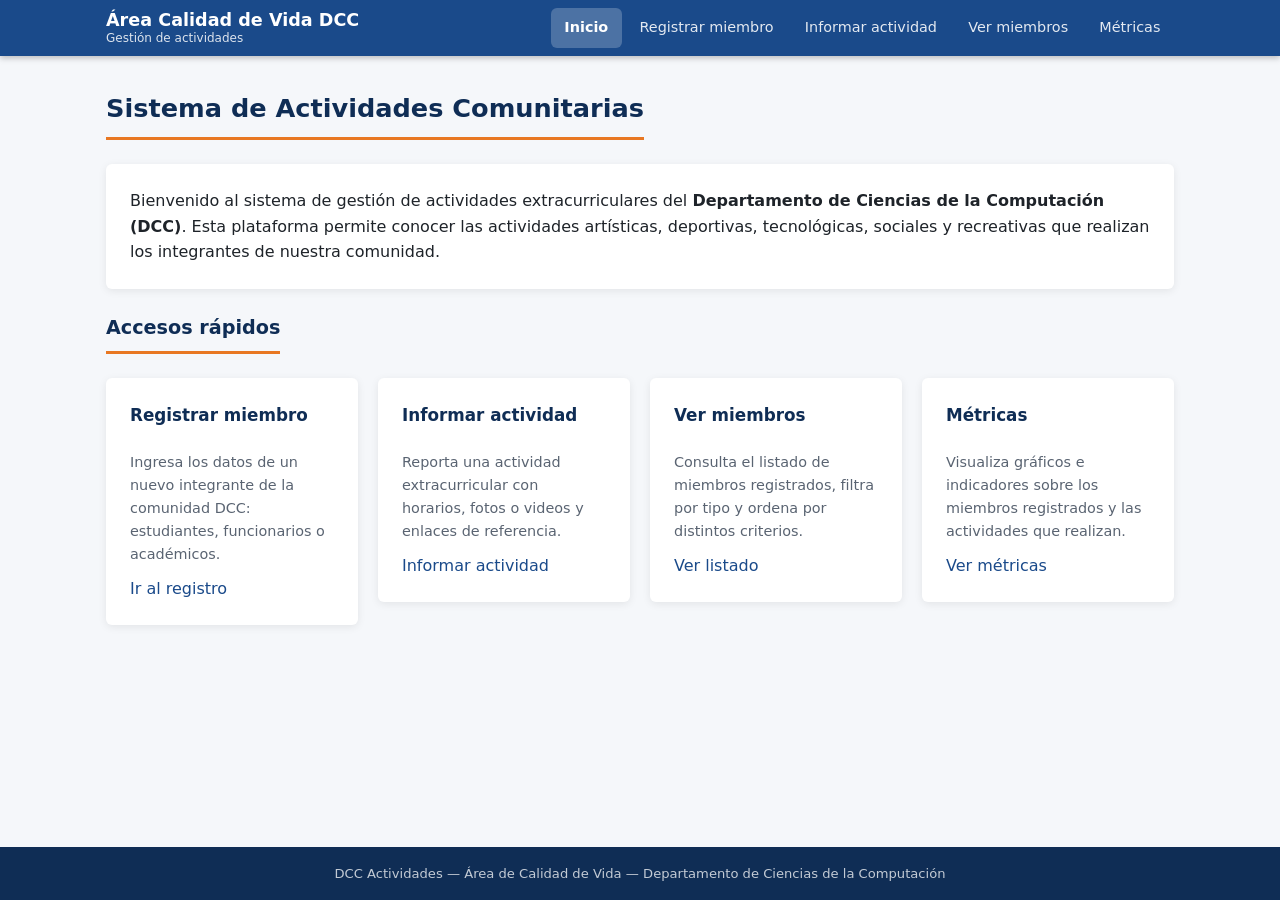
==== index.html @ 69ab008f "chore: Add initial HTML structure and styles for DCC Actividades web application - Created main page" ====
<!DOCTYPE html>
<html lang="es">
<head>
  <meta charset="UTF-8">
  <meta name="viewport" content="width=device-width, initial-scale=1.0">
  <title>DCC Actividades — Inicio</title>
  <link rel="stylesheet" href="css/base.css">
</head>
<body data-pagina="inicio">
  <a class="skip-link" href="#contenido-principal">Saltar al contenido principal</a>

  <header class="site-header">
    <div class="header-inner">
      <a href="index.html" class="brand">
        <span class="brand-title">Área Calidad de Vida DCC</span>
        <span class="brand-subtitle">Gestión de actividades</span>
      </a>
      <nav class="site-nav" aria-label="Navegación principal">
        <a href="index.html" class="activo">Inicio</a>
        <a href="registro.html">Registrar miembro</a>
        <a href="actividades.html">Informar actividad</a>
        <a href="miembros.html">Ver miembros</a>
        <a href="metricas.html">Métricas</a>
      </nav>
    </div>
  </header>

  <main id="contenido-principal">
    <section aria-labelledby="titulo-bienvenida">
      <h1 class="page-title" id="titulo-bienvenida">Sistema de Actividades Comunitarias</h1>

      <div class="card">
        <p>
          Bienvenido al sistema de gestión de actividades extracurriculares del
          <strong>Departamento de Ciencias de la Computación (DCC)</strong>.
          Esta plataforma permite conocer las actividades artísticas, deportivas,
          tecnológicas, sociales y recreativas que realizan los integrantes de
          nuestra comunidad.
        </p>
      </div>

      <nav aria-labelledby="titulo-accesos">
        <h2 id="titulo-accesos" class="page-title subtitulo-seccion">Accesos rápidos</h2>
        <ul class="tarjetas-acceso">
          <li>
            <article class="card tarjeta-acceso">
              <h3>Registrar miembro</h3>
              <p>Ingresa los datos de un nuevo integrante de la comunidad DCC: estudiantes, funcionarios o académicos.</p>
              <a href="registro.html" class="btn btn-primario">Ir al registro</a>
            </article>
          </li>
          <li>
            <article class="card tarjeta-acceso">
              <h3>Informar actividad</h3>
              <p>Reporta una actividad extracurricular con horarios, fotos o videos y enlaces de referencia.</p>
              <a href="actividades.html" class="btn btn-primario">Informar actividad</a>
            </article>
          </li>
          <li>
            <article class="card tarjeta-acceso">
              <h3>Ver miembros</h3>
              <p>Consulta el listado de miembros registrados, filtra por tipo y ordena por distintos criterios.</p>
              <a href="miembros.html" class="btn btn-primario">Ver listado</a>
            </article>
          </li>
          <li>
            <article class="card tarjeta-acceso">
              <h3>Métricas</h3>
              <p>Visualiza gráficos e indicadores sobre los miembros registrados y las actividades que realizan.</p>
              <a href="metricas.html" class="btn btn-primario">Ver métricas</a>
            </article>
          </li>
        </ul>
      </nav>
    </section>
  </main>

  <footer class="site-footer">
    <p>DCC Actividades &mdash; Área de Calidad de Vida &mdash; Departamento de Ciencias de la Computación</p>
  </footer>

</body>
</html>
---- css/base.css ----
/* base.css — Reset, tipografía, layout y navegación */

:root {
  --color-primary: #1a4a8a;
  --color-primary-dark: #0f2d55;
  --color-accent: #e87722;
  --color-bg: #f5f7fa;
  --color-surface: #ffffff;
  --color-text: #1e2329;
  --color-text-muted: #5a6472;
  --color-border: #c8cfd8;
  --color-error: #c0392b;
  --color-success: #27ae60;
  --color-warning: #e67e22;
  --font-body: 'Segoe UI', system-ui, -apple-system, sans-serif;
  --radius: 6px;
  --shadow: 0 2px 8px rgba(0, 0, 0, 0.08);
  --max-width: 1100px;
}

/* ── Reinicio de estilos ─────────────────────────────────── */

*,
*::before,
*::after {
  box-sizing: border-box;
  margin: 0;
  padding: 0;
}

html {
  font-size: 16px;
  scroll-behavior: smooth;
}

body {
  font-family: var(--font-body);
  background-color: var(--color-bg);
  color: var(--color-text);
  line-height: 1.6;
  min-height: 100vh;
  display: flex;
  flex-direction: column;
}

img {
  max-width: 100%;
  height: auto;
  display: block;
}

ul,
ol {
  list-style: none;
}

a {
  color: var(--color-primary);
  text-decoration: none;
}

a:hover,
a:focus {
  text-decoration: underline;
  color: var(--color-primary-dark);
}

/* ── Enlace de salto (accesibilidad) ─────────────────────── */

.skip-link {
  position: absolute;
  top: -40px;
  left: 0;
  background: var(--color-primary);
  color: #fff;
  padding: 0.5rem 1rem;
  z-index: 1000;
  border-radius: 0 0 var(--radius) 0;
  transition: top 0.2s;
}

.skip-link:focus {
  top: 0;
}

/* ── Encabezado / Navegación ─────────────────────────────── */

.site-header {
  background-color: var(--color-primary);
  color: #fff;
  box-shadow: 0 2px 6px rgba(0, 0, 0, 0.25);
  position: sticky;
  top: 0;
  z-index: 100;
}

.site-header .header-inner {
  max-width: var(--max-width);
  margin: 0 auto;
  padding: 0 1rem;
  display: flex;
  align-items: center;
  justify-content: space-between;
  gap: 1rem;
  flex-wrap: wrap;
  min-height: 3.5rem;
}

.site-header .brand {
  display: flex;
  flex-direction: column;
  line-height: 1.2;
}

.site-header .brand-title {
  font-size: 1.1rem;
  font-weight: 700;
  color: #fff;
}

.site-header .brand-subtitle {
  font-size: 0.75rem;
  opacity: 0.85;
  color: #fff;
}

.site-header .brand:hover,
.site-header .brand:focus {
  text-decoration: none;
  opacity: 0.9;
}

.site-nav {
  display: flex;
  gap: 0.25rem;
  flex-wrap: wrap;
}

.site-nav a {
  color: rgba(255, 255, 255, 0.88);
  padding: 0.5rem 0.85rem;
  border-radius: var(--radius);
  font-size: 0.9rem;
  white-space: nowrap;
  transition: background 0.15s, color 0.15s;
}

.site-nav a:hover,
.site-nav a:focus {
  background: rgba(255, 255, 255, 0.15);
  color: #fff;
  text-decoration: none;
}

.site-nav a.activo {
  background: rgba(255, 255, 255, 0.22);
  color: #fff;
  font-weight: 600;
}

/* ── Contenido principal ─────────────────────────────────── */

main {
  flex: 1;
  max-width: var(--max-width);
  width: 100%;
  margin: 0 auto;
  padding: 2rem 1rem;
}

/* ── Título de página ────────────────────────────────────── */

.page-title {
  font-size: 1.6rem;
  font-weight: 700;
  color: var(--color-primary-dark);
  margin-bottom: 1.5rem;
  padding-bottom: 0.5rem;
  border-bottom: 3px solid var(--color-accent);
  display: inline-block;
}

/* ── Tarjeta de sección ──────────────────────────────────── */

.card {
  background: var(--color-surface);
  border-radius: var(--radius);
  box-shadow: var(--shadow);
  padding: 1.5rem;
  margin-bottom: 1.5rem;
}

.card h2 {
  font-size: 1.15rem;
  color: var(--color-primary);
  margin-bottom: 1rem;
  padding-bottom: 0.4rem;
  border-bottom: 1px solid var(--color-border);
}

.card h3 {
  font-size: 1rem;
  color: var(--color-primary-dark);
  margin-bottom: 0.75rem;
}

/* ── Pie de página ───────────────────────────────────────── */

.site-footer {
  background: var(--color-primary-dark);
  color: rgba(255, 255, 255, 0.75);
  text-align: center;
  padding: 1rem;
  font-size: 0.82rem;
  margin-top: auto;
}

/* ── Alertas / banners ───────────────────────────────────── */

.alerta {
  padding: 0.85rem 1rem;
  border-radius: var(--radius);
  margin-bottom: 1rem;
  font-size: 0.92rem;
}

.alerta-info {
  background: #e8f0fe;
  color: #174ea6;
  border-left: 4px solid var(--color-primary);
}

.alerta-exito {
  background: #e6f4ea;
  color: #1e6e3b;
  border-left: 4px solid var(--color-success);
}

.alerta-error {
  background: #fce8e6;
  color: #8c1a13;
  border-left: 4px solid var(--color-error);
}

/* ── Página de inicio: tarjetas de acceso rápido ─────────── */

.subtitulo-seccion {
  font-size: 1.2rem;
}

.tarjetas-acceso {
  display: grid;
  grid-template-columns: repeat(auto-fit, minmax(220px, 1fr));
  gap: 1.25rem;
  list-style: none;
  padding: 0;
  margin: 0;
}

.tarjeta-acceso {
  display: flex;
  flex-direction: column;
  gap: 0.6rem;
}

.tarjeta-acceso h3 {
  font-size: 1.05rem;
  color: var(--color-primary-dark);
}

.tarjeta-acceso p {
  font-size: 0.9rem;
  color: var(--color-text-muted);
  flex: 1;
}

.tarjeta-acceso .btn {
  align-self: flex-start;
  margin-top: auto;
}

/* ── Responsivo ──────────────────────────────────────────── */

@media (max-width: 600px) {
  .site-header .header-inner {
    flex-direction: column;
    align-items: flex-start;
    padding: 0.75rem 1rem;
    gap: 0.5rem;
  }

  .site-nav {
    width: 100%;
    overflow-x: auto;
    padding-bottom: 0.25rem;
  }

  main {
    padding: 1rem 0.75rem;
  }

  .page-title {
    font-size: 1.3rem;
  }
}
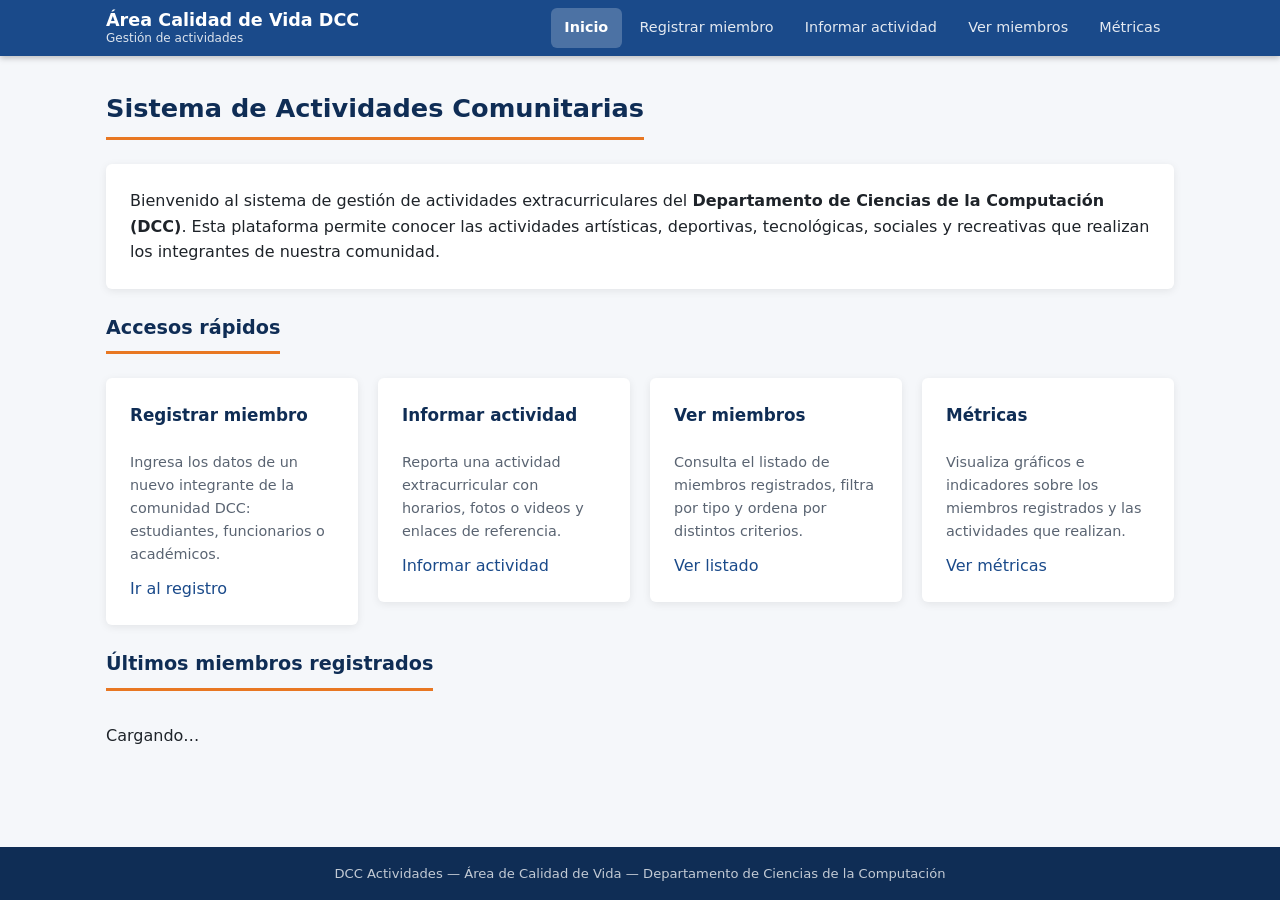
==== commit f82eb064: "feat: Integrate backend functionality and enhance frontend with new features - Added backend structu" ====
--- a/index.html
+++ b/index.html
@@ -28,6 +28,8 @@
   <main id="contenido-principal">
     <section aria-labelledby="titulo-bienvenida">
       <h1 class="page-title" id="titulo-bienvenida">Sistema de Actividades Comunitarias</h1>
+
+      <div id="mensaje-inicio" class="alerta" style="display:none;" role="status"></div>
 
       <div class="card">
         <p>
@@ -73,11 +75,20 @@
         </ul>
       </nav>
     </section>
+
+    <section aria-labelledby="titulo-ultimos">
+      <h2 id="titulo-ultimos" class="page-title subtitulo-seccion">Últimos miembros registrados</h2>
+      <ul id="lista-ultimos-miembros" class="lista-ultimos">
+        <li>Cargando…</li>
+      </ul>
+    </section>
   </main>
 
   <footer class="site-footer">
     <p>DCC Actividades &mdash; Área de Calidad de Vida &mdash; Departamento de Ciencias de la Computación</p>
   </footer>
 
+
+  <script src="js/backend.js" defer></script>
 </body>
 </html>
--- a/css/base.css
+++ b/css/base.css
@@ -257,6 +257,29 @@
   margin: 0;
 }
 
+/* ── Últimos miembros registrados (index.html) ───────────── */
+
+.lista-ultimos {
+  list-style: none;
+  padding: 0;
+  margin: 0.5rem 0 1.5rem;
+  display: flex;
+  flex-direction: column;
+  gap: 0.5rem;
+}
+
+.lista-ultimos li.ultimo-miembro {
+  background: var(--color-surface);
+  border: 1px solid var(--color-border);
+  border-radius: var(--radius);
+  padding: 0.6rem 1rem;
+  font-size: 0.95rem;
+}
+
+.lista-ultimos li.ultimo-miembro small {
+  color: var(--color-text-muted);
+}
+
 .tarjeta-acceso {
   display: flex;
   flex-direction: column;
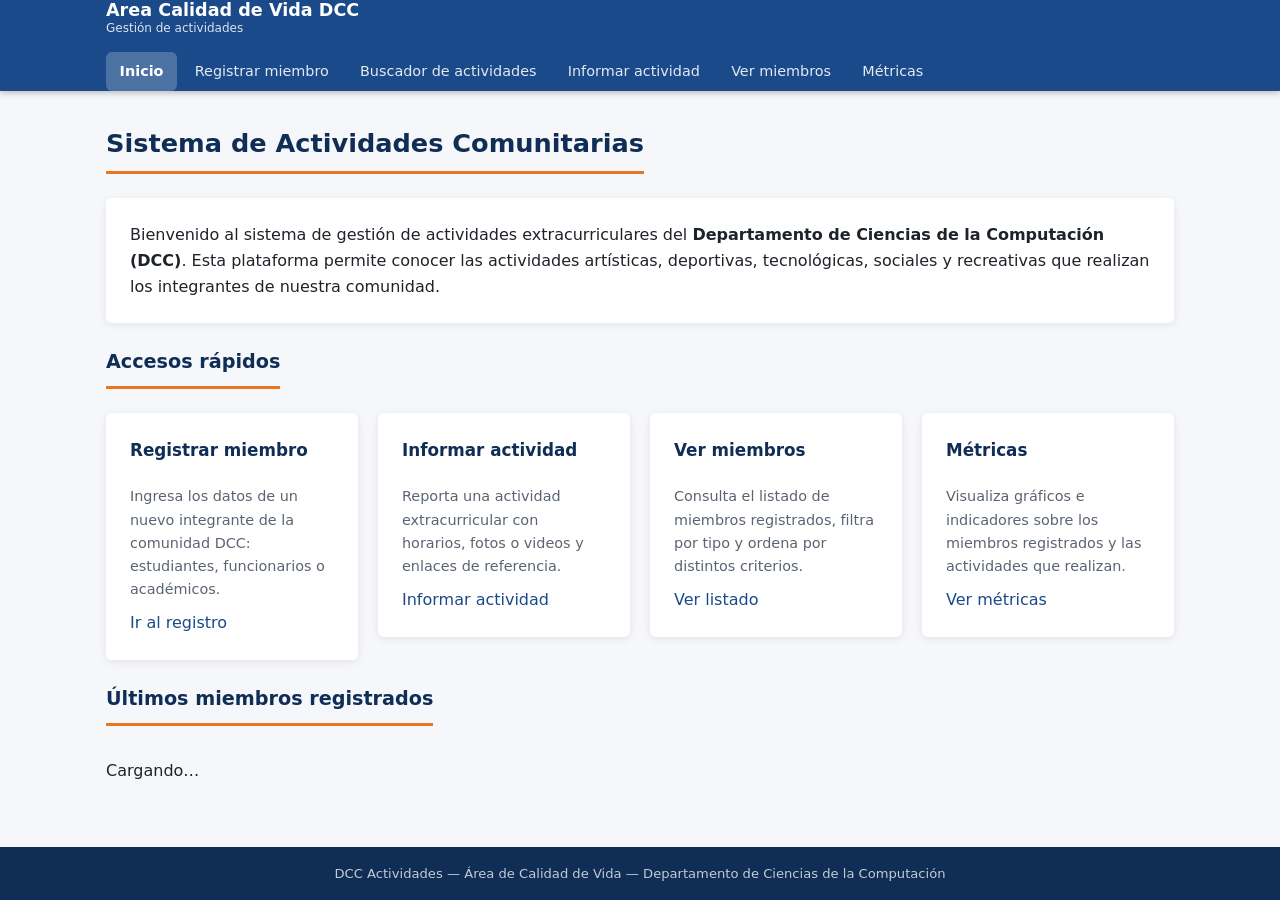
==== commit 1420f7e7: "feat: Add Spring Boot backend for activity search and ratings" ====
--- a/index.html
+++ b/index.html
@@ -18,6 +18,7 @@
       <nav class="site-nav" aria-label="Navegación principal">
         <a href="index.html" class="activo">Inicio</a>
         <a href="registro.html">Registrar miembro</a>
+        <a href="buscador.html">Buscador de actividades</a>
         <a href="actividades.html">Informar actividad</a>
         <a href="miembros.html">Ver miembros</a>
         <a href="metricas.html">Métricas</a>
